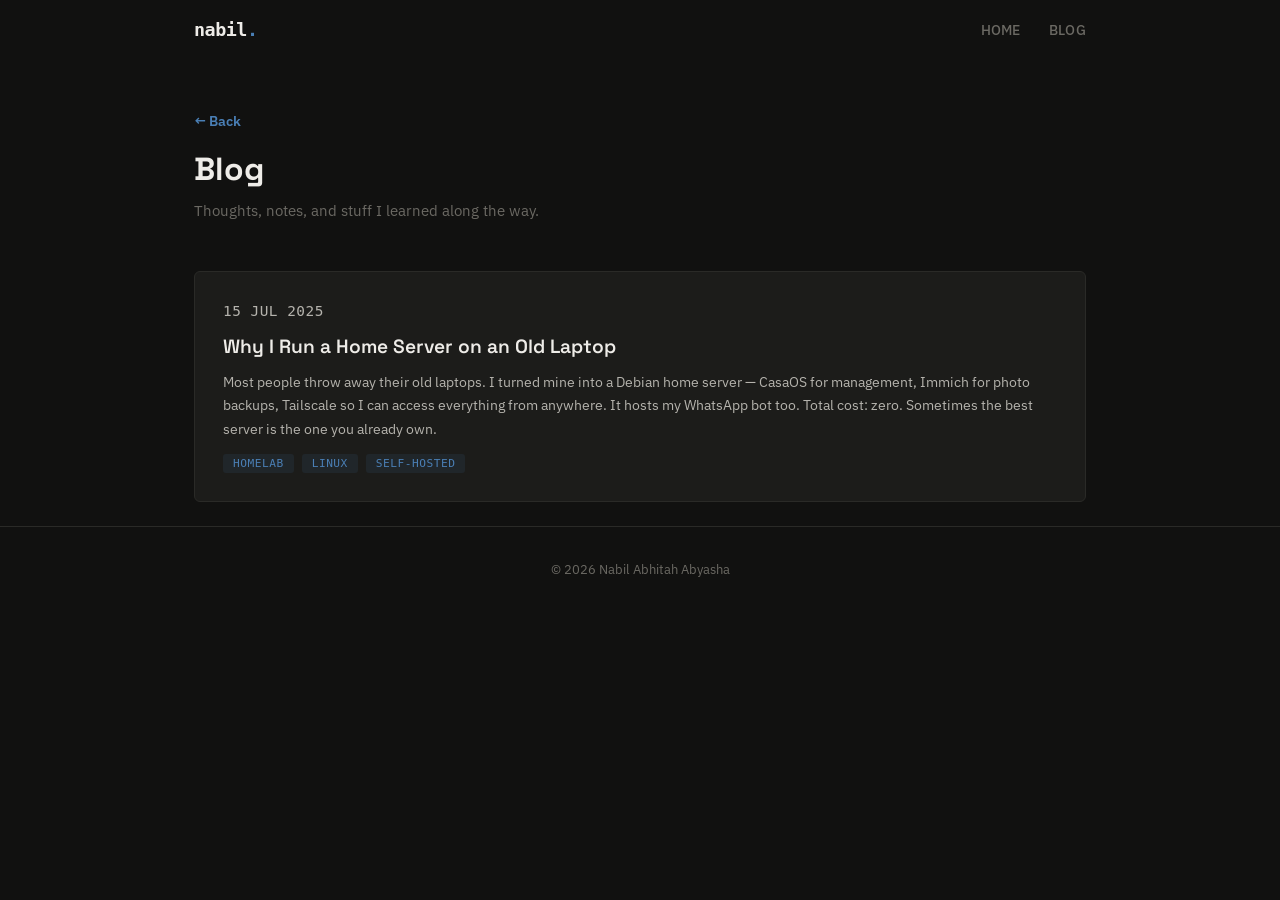
==== blog.html @ e85de996 "feat: add blog page with navbar link - blog.html with first post (homeserver) - template comment blo" ====
<!DOCTYPE html>
<html lang="en">
<head>
  <meta charset="UTF-8">
  <meta name="viewport" content="width=device-width, initial-scale=1.0">
  <title>Blog — Nabil Abhitah Abyasha</title>
  <link rel="icon" href="favicon.svg" type="image/svg+xml">
  <link rel="preconnect" href="https://fonts.googleapis.com">
  <link rel="preconnect" href="https://fonts.gstatic.com" crossorigin>
  <link href="https://fonts.googleapis.com/css2?family=IBM+Plex+Sans:wght@400;500;600&family=Space+Grotesk:wght@500;600;700;800&display=swap" rel="stylesheet">
  <link rel="stylesheet" href="style.css">
  <style>
    .blog-header {
      max-width: var(--max-w);
      margin: 0 auto;
      padding: 48px 24px 24px;
    }
    .blog-header h1 {
      font: 700 2rem/1.3 var(--heading-font);
      color: var(--heading);
      margin-bottom: 8px;
    }
    .blog-header p {
      color: var(--muted);
      font-size: 0.95rem;
    }
    .blog-list {
      max-width: var(--max-w);
      margin: 0 auto;
      padding: 24px;
      display: flex;
      flex-direction: column;
      gap: 20px;
    }
    .blog-post {
      background: var(--surface);
      border: 1px solid var(--border);
      border-radius: var(--radius);
      padding: 28px;
      transition: border-color 0.2s, transform 0.2s;
    }
    .blog-post:hover {
      border-color: var(--accent);
      transform: translateY(-2px);
    }
    .blog-date {
      font: 0.75rem var(--mono);
      color: var(--muted);
      text-transform: uppercase;
      letter-spacing: 0.5px;
      margin-bottom: 10px;
    }
    .blog-post h2 {
      font: 600 1.2rem/1.4 var(--heading-font);
      color: var(--heading);
      margin-bottom: 10px;
    }
    .blog-post p {
      font-size: 0.9rem;
      color: var(--text);
      line-height: 1.6;
    }
    .blog-tags {
      display: flex;
      gap: 8px;
      margin-top: 14px;
      flex-wrap: wrap;
    }
    .blog-tag {
      font: 0.7rem var(--mono);
      color: var(--accent);
      background: var(--accent-glow);
      padding: 3px 10px;
      border-radius: 3px;
      text-transform: uppercase;
      letter-spacing: 0.5px;
    }
    .back-link {
      display: inline-block;
      margin-bottom: 16px;
      font-size: 0.85rem;
      font-weight: 600;
    }
  </style>
</head>
<body>

  <nav class="nav">
    <a href="index.html" class="logo">nabil<span class="dot">.</span></a>
    <button class="hamburger" aria-label="Menu">
      <span></span><span></span><span></span>
    </button>
    <ul class="nav-links">
      <li><a href="index.html">Home</a></li>
      <li><a href="blog.html">Blog</a></li>
    </ul>
  </nav>

  <div class="blog-header">
    <a href="index.html" class="back-link">← Back</a>
    <h1>Blog</h1>
    <p>Thoughts, notes, and stuff I learned along the way.</p>
  </div>

  <div class="blog-list">

    <!-- TEMPLATE: copy this block to add a new post -->
    <article class="blog-post">
      <p class="blog-date">15 Jul 2025</p>
      <h2>Why I Run a Home Server on an Old Laptop</h2>
      <p>
        Most people throw away their old laptops. I turned mine into a Debian
        home server — CasaOS for management, Immich for photo backups,
        Tailscale so I can access everything from anywhere. It hosts my
        WhatsApp bot too. Total cost: zero. Sometimes the best server is
        the one you already own.
      </p>
      <div class="blog-tags">
        <span class="blog-tag">homelab</span>
        <span class="blog-tag">linux</span>
        <span class="blog-tag">self-hosted</span>
      </div>
    </article>
    <!-- END TEMPLATE -->

  </div>

  <footer>
    <p class="muted">© 2026 Nabil Abhitah Abyasha</p>
  </footer>

  <script>
    var hamburger = document.querySelector('.hamburger');
    var navLinks = document.querySelector('.nav-links');
    hamburger.addEventListener('click', function () {
      hamburger.classList.toggle('active');
      navLinks.classList.toggle('open');
    });
    navLinks.addEventListener('click', function (e) {
      if (e.target.tagName === 'A') {
        hamburger.classList.remove('active');
        navLinks.classList.remove('open');
      }
    });
  </script>
</body>
</html>
---- style.css ----
*,
*::before,
*::after {
  margin: 0;
  padding: 0;
  box-sizing: border-box;
}

:root {
  --bg:       #111110;
  --bg-alt:   #161615;
  --surface:  #1c1c1a;
  --border:   #2a2a27;

  --accent:       #4a7fb5;
  --accent-hover: #5e94c9;
  --accent-glow:  #4a7fb51a;

  --text:    #b5b3ad;
  --heading: #eeece8;
  --muted:   #6b6963;

  --sans: 'IBM Plex Sans', 'Segoe UI', system-ui, sans-serif;
  --heading-font: 'Space Grotesk', 'Segoe UI', system-ui, sans-serif;
  --mono: 'JetBrains Mono', 'Fira Code', Consolas, monospace;

  --max-w:  940px;
  --radius: 6px;
}

html {
  scroll-behavior: smooth;
  scroll-padding-top: 70px;
}

body {
  background: var(--bg);
  color: var(--text);
  font: 16px/1.65 var(--sans);
}

a {
  color: var(--accent);
  text-decoration: none;
}
a:hover {
  color: var(--accent-hover);
}

ul { list-style: none; }

.nav {
  position: sticky;
  top: 0;
  z-index: 10;
  display: flex;
  justify-content: space-between;
  align-items: center;
  max-width: var(--max-w);
  margin: 0 auto;
  padding: 16px 24px;
  background: var(--bg);
  border-bottom: 1px solid transparent;
}

.nav.scrolled {
  border-bottom-color: var(--border);
}

.logo {
  font: 700 1.15rem var(--mono);
  color: var(--heading);
  letter-spacing: -0.5px;
}
.logo .dot { color: var(--accent); }

.nav-links {
  display: flex;
  gap: 28px;
}
.nav-links a {
  color: var(--muted);
  font-size: 0.85rem;
  font-weight: 500;
  text-transform: uppercase;
  letter-spacing: 0.3px;
}
.nav-links a:hover {
  color: var(--text);
  text-decoration: none;
}

.hero {
  display: flex;
  align-items: center;
  gap: 48px;
  max-width: var(--max-w);
  margin: 0 auto;
  padding: 80px 24px 60px;
}

.hero-text { flex: 1; }

.tagline {
  font-size: 0.8rem;
  font-weight: 600;
  text-transform: uppercase;
  letter-spacing: 1.5px;
  color: var(--accent);
  margin-bottom: 12px;
}

.hero h1 {
  font: 800 2.8rem/1.15 var(--heading-font);
  color: var(--heading);
  margin-bottom: 20px;
  letter-spacing: -1px;
}

.highlight { color: var(--accent); }

.bio {
  max-width: 480px;
  margin-bottom: 28px;
}

.buttons { display: flex; gap: 12px; }

.btn {
  display: inline-block;
  padding: 10px 22px;
  border-radius: var(--radius);
  font-size: 0.85rem;
  font-weight: 600;
}

.btn.primary {
  background: var(--accent);
  color: #fff;
}
.btn.primary:hover {
  background: var(--accent-hover);
  color: #fff;
  text-decoration: none;
}

.btn.outline {
  border: 1px solid var(--border);
  color: var(--text);
}
.btn.outline:hover {
  border-color: var(--accent);
  color: var(--accent);
  text-decoration: none;
}

.hero-card {
  flex-shrink: 0;
}
.hero-card pre {
  font: 0.72rem/1.5 var(--mono);
  color: var(--accent);
  background: var(--surface);
  border: 1px solid var(--border);
  border-radius: var(--radius);
  padding: 16px 20px;
  box-shadow: 0 0 40px var(--accent-glow);
}

.sep {
  max-width: var(--max-w);
  margin: 0 auto;
  border: none;
  border-top: 1px solid var(--border);
  margin-inline: 24px;
}

.page-section {
  max-width: var(--max-w);
  margin: 0 auto;
  padding: 72px 24px;
}

.page-section.alt {
  background: var(--bg-alt);
  max-width: 100%;
}

.page-section.alt h2,
.page-section.alt .subtitle,
.page-section.alt .skill-cols {
  max-width: var(--max-w);
  margin-left: auto;
  margin-right: auto;
}

.page-section h2 {
  font: 700 1.6rem/1.3 var(--heading-font);
  color: var(--heading);
  margin-bottom: 8px;
}

.subtitle {
  color: var(--muted);
  font-size: 0.95rem;
  margin-bottom: 40px;
}

.cards {
  display: grid;
  grid-template-columns: repeat(auto-fit, minmax(260px, 1fr));
  gap: 20px;
}

.card {
  background: var(--surface);
  border: 1px solid var(--border);
  border-radius: var(--radius);
  padding: 24px;
  transition: border-color 0.2s, transform 0.2s;
}
.card:hover {
  border-color: var(--accent);
  transform: translateY(-2px);
}

.tag {
  display: block;
  font: 0.7rem var(--mono);
  color: var(--accent);
  text-transform: uppercase;
  letter-spacing: 1px;
  margin-bottom: 10px;
}

.card h3 {
  font-size: 1.1rem;
  color: var(--heading);
  margin-bottom: 10px;
}

.card p {
  font-size: 0.88rem;
  color: var(--muted);
  line-height: 1.55;
  margin-bottom: 16px;
}

.card a {
  font-size: 0.85rem;
  font-weight: 600;
}

.skill-cols {
  display: grid;
  grid-template-columns: repeat(auto-fit, minmax(220px, 1fr));
  gap: 24px;
  padding: 0 24px;
}

.skill-box {
  background: var(--surface);
  border: 1px solid var(--border);
  border-radius: var(--radius);
  padding: 24px;
}

.skill-box h3 {
  font: 600 0.85rem/1.4 var(--heading-font);
  text-transform: uppercase;
  letter-spacing: 0.8px;
  color: var(--heading);
  padding-bottom: 10px;
  margin-bottom: 14px;
  border-bottom: 1px solid var(--border);
}

.skill-box li {
  font-size: 0.9rem;
  padding: 5px 0 5px 12px;
  border-left: 2px solid var(--border);
  transition: border-color 0.15s;
}
.skill-box li:hover {
  border-left-color: var(--accent);
}

.contact-row {
  display: flex;
  gap: 20px;
  flex-wrap: wrap;
}

.contact-link {
  display: flex;
  flex-direction: column;
  gap: 4px;
  background: var(--surface);
  border: 1px solid var(--border);
  border-radius: var(--radius);
  padding: 24px 32px;
  min-width: 220px;
  transition: border-color 0.2s, transform 0.2s;
}
.contact-link:hover {
  border-color: var(--accent);
  transform: translateY(-2px);
  text-decoration: none;
}

.contact-link .icon {
  font: 1.4rem var(--mono);
  color: var(--accent);
}

.contact-link strong {
  font-size: 0.75rem;
  text-transform: uppercase;
  letter-spacing: 1px;
  color: var(--muted);
}

.contact-link span:last-child {
  font-size: 0.9rem;
  color: var(--text);
}

footer {
  text-align: center;
  padding: 32px 24px;
  border-top: 1px solid var(--border);
  font-size: 0.8rem;
  color: var(--muted);
}
footer p + p { margin-top: 4px; }

.muted { color: var(--muted); }

::-webkit-scrollbar       { width: 5px; }
::-webkit-scrollbar-track { background: var(--bg); }
::-webkit-scrollbar-thumb { background: var(--border); border-radius: 3px; }

::selection {
  background: var(--accent);
  color: var(--bg);
}

.page-section,
.hero {
  opacity: 0;
  transform: translateY(16px);
}
.page-section.visible,
.hero.visible {
  opacity: 1;
  transform: translateY(0);
  transition: opacity 0.5s ease, transform 0.5s ease;
}

.hamburger {
  display: none;
  flex-direction: column;
  gap: 5px;
  cursor: pointer;
  background: none;
  border: none;
  padding: 4px;
}
.hamburger span {
  display: block;
  width: 22px;
  height: 2px;
  background: var(--text);
  border-radius: 2px;
  transition: transform 0.25s, opacity 0.25s;
}
.hamburger.active span:nth-child(1) { transform: translateY(7px) rotate(45deg); }
.hamburger.active span:nth-child(2) { opacity: 0; }
.hamburger.active span:nth-child(3) { transform: translateY(-7px) rotate(-45deg); }

@media (max-width: 700px) {
  .hamburger { display: flex; }
  .nav-links {
    display: none;
    position: absolute;
    top: 100%;
    left: 0;
    right: 0;
    flex-direction: column;
    background: var(--bg);
    border-bottom: 1px solid var(--border);
    padding: 16px 24px;
    gap: 16px;
  }
  .nav-links.open { display: flex; }
  .nav-links a { font-size: 0.9rem; }
  .nav { position: relative; }
  .hero {
    flex-direction: column-reverse;
    padding: 48px 20px 40px;
    gap: 32px;
  }
  .hero h1 { font-size: 2rem; }
  .hero-card pre { font-size: 0.62rem; }
  .page-section { padding: 48px 20px; }
  .skill-cols { padding: 0; }
}
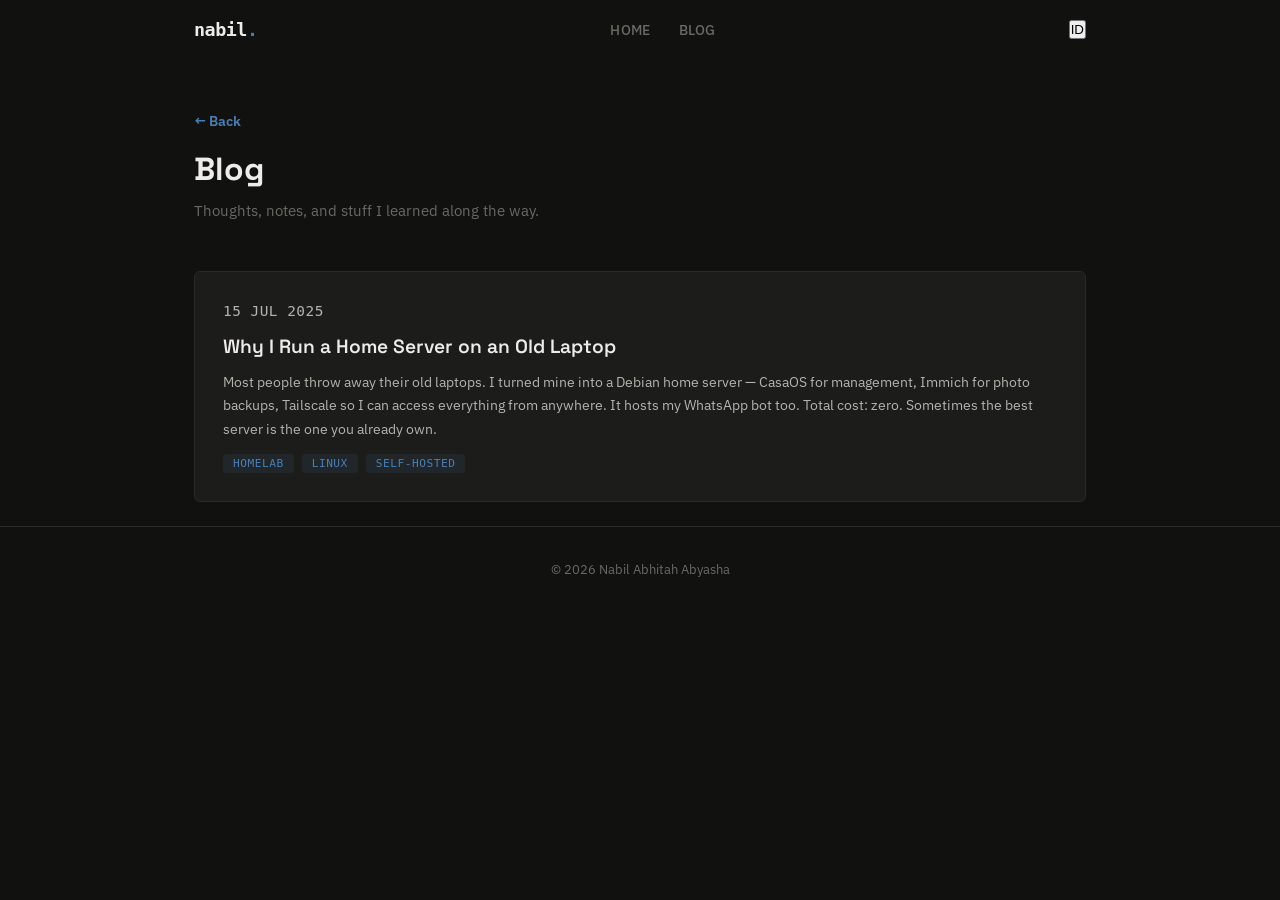
==== commit 3594f791: "Blog edit & bahasa" ====
--- a/blog.html
+++ b/blog.html
@@ -91,15 +91,16 @@
       <span></span><span></span><span></span>
     </button>
     <ul class="nav-links">
-      <li><a href="index.html">Home</a></li>
-      <li><a href="blog.html">Blog</a></li>
+      <li><a href="index.html" data-i18n="blog.nav.home">Home</a></li>
+      <li><a href="blog.html" data-i18n="blog.nav.blog">Blog</a></li>
     </ul>
+    <button class="lang-toggle" onclick="toggleLang()">ID</button>
   </nav>
 
   <div class="blog-header">
-    <a href="index.html" class="back-link">← Back</a>
-    <h1>Blog</h1>
-    <p>Thoughts, notes, and stuff I learned along the way.</p>
+    <a href="index.html" class="back-link" data-i18n="blog.back">← Back</a>
+    <h1 data-i18n="blog.title">Blog</h1>
+    <p data-i18n="blog.subtitle">Thoughts, notes, and stuff I learned along the way.</p>
   </div>
 
   <div class="blog-list">
@@ -107,8 +108,8 @@
     <!-- TEMPLATE: copy this block to add a new post -->
     <article class="blog-post">
       <p class="blog-date">15 Jul 2025</p>
-      <h2>Why I Run a Home Server on an Old Laptop</h2>
-      <p>
+      <h2 data-i18n="blog.post1.title">Why I Run a Home Server on an Old Laptop</h2>
+      <p data-i18n="blog.post1.body">
         Most people throw away their old laptops. I turned mine into a Debian
         home server — CasaOS for management, Immich for photo backups,
         Tailscale so I can access everything from anywhere. It hosts my
@@ -126,9 +127,10 @@
   </div>
 
   <footer>
-    <p class="muted">© 2026 Nabil Abhitah Abyasha</p>
+    <p class="muted" data-i18n="footer.copy">© 2026 Nabil Abhitah Abyasha</p>
   </footer>
 
+  <script src="lang.js"></script>
   <script>
     var hamburger = document.querySelector('.hamburger');
     var navLinks = document.querySelector('.nav-links');
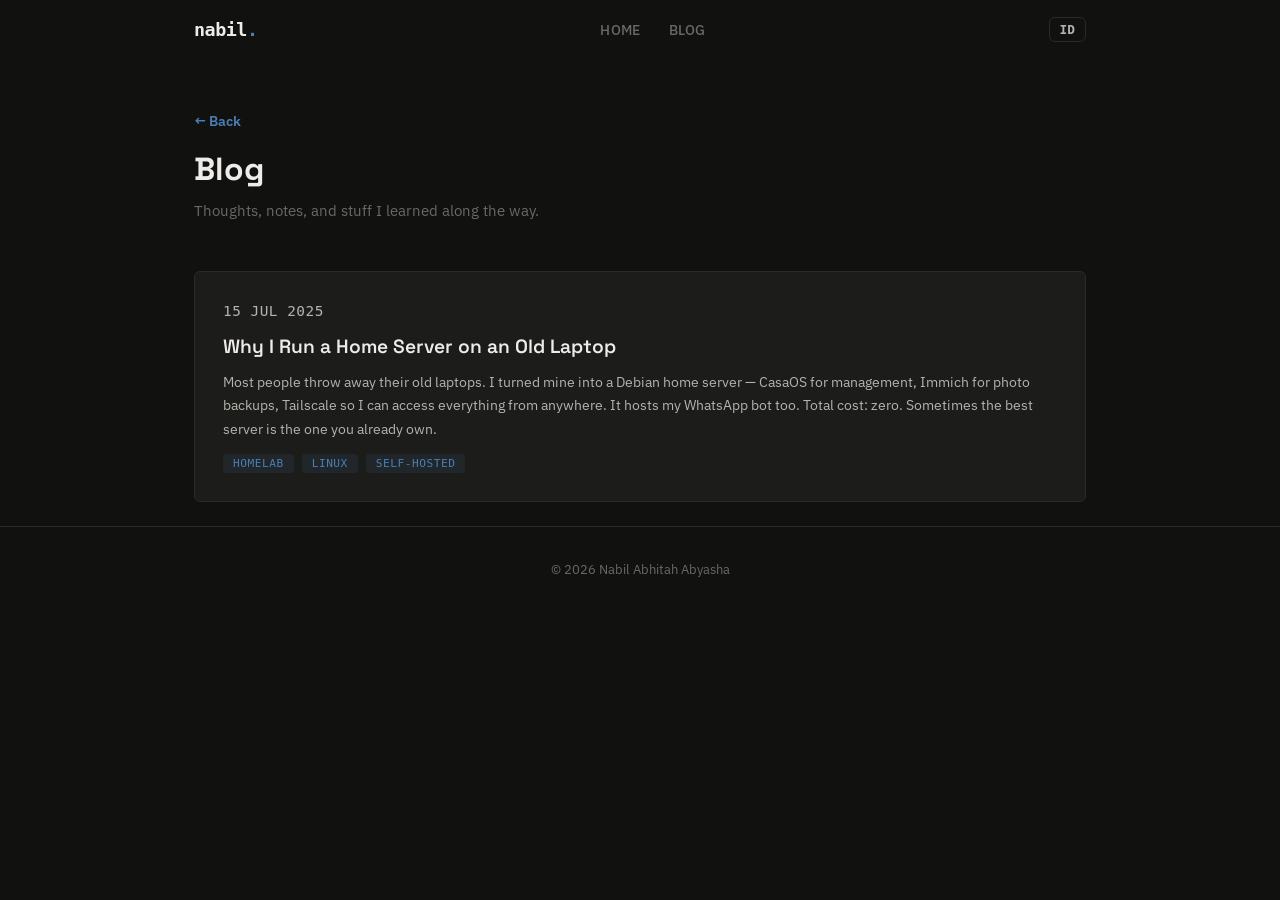
==== commit 015da1c6: "improve cards menu and Indonesian language pt2" ====
--- a/blog.html
+++ b/blog.html
@@ -91,16 +91,16 @@
       <span></span><span></span><span></span>
     </button>
     <ul class="nav-links">
-      <li><a href="index.html" data-i18n="blog.nav.home">Home</a></li>
-      <li><a href="blog.html" data-i18n="blog.nav.blog">Blog</a></li>
+      <li><a href="index.html">Home</a></li>
+      <li><a href="blog.html">Blog</a></li>
     </ul>
     <button class="lang-toggle" onclick="toggleLang()">ID</button>
   </nav>
 
   <div class="blog-header">
-    <a href="index.html" class="back-link" data-i18n="blog.back">← Back</a>
-    <h1 data-i18n="blog.title">Blog</h1>
-    <p data-i18n="blog.subtitle">Thoughts, notes, and stuff I learned along the way.</p>
+    <a href="index.html" class="back-link">← Back</a>
+    <h1>Blog</h1>
+    <p>Thoughts, notes, and stuff I learned along the way.</p>
   </div>
 
   <div class="blog-list">
@@ -108,8 +108,8 @@
     <!-- TEMPLATE: copy this block to add a new post -->
     <article class="blog-post">
       <p class="blog-date">15 Jul 2025</p>
-      <h2 data-i18n="blog.post1.title">Why I Run a Home Server on an Old Laptop</h2>
-      <p data-i18n="blog.post1.body">
+      <h2>Why I Run a Home Server on an Old Laptop</h2>
+      <p>
         Most people throw away their old laptops. I turned mine into a Debian
         home server — CasaOS for management, Immich for photo backups,
         Tailscale so I can access everything from anywhere. It hosts my
@@ -127,10 +127,9 @@
   </div>
 
   <footer>
-    <p class="muted" data-i18n="footer.copy">© 2026 Nabil Abhitah Abyasha</p>
+    <p class="muted">© 2026 Nabil Abhitah Abyasha</p>
   </footer>
 
-  <script src="lang.js"></script>
   <script>
     var hamburger = document.querySelector('.hamburger');
     var navLinks = document.querySelector('.nav-links');
--- a/style.css
+++ b/style.css
@@ -210,6 +210,7 @@
   display: grid;
   grid-template-columns: repeat(auto-fit, minmax(260px, 1fr));
   gap: 20px;
+  align-items: center;
 }
 
 .card {
@@ -251,6 +252,48 @@
   font-weight: 600;
 }
 
+/* Logo marquee */
+.logo-marquee {
+  overflow: hidden;
+  margin-top: 16px;
+  border-top: 1px solid var(--border);
+  padding-top: 14px;
+  mask-image: linear-gradient(90deg, transparent, #000 10%, #000 90%, transparent);
+  -webkit-mask-image: linear-gradient(90deg, transparent, #000 10%, #000 90%, transparent);
+}
+
+.logo-track {
+  display: flex;
+  gap: 20px;
+  align-items: center;
+  width: max-content;
+  animation: marquee 20s linear infinite;
+}
+
+.logo-track img {
+  height: 16px;
+  align-self: center;
+  width: auto;
+  opacity: 0.45;
+  filter: grayscale(1) brightness(1.5);
+  transition: opacity 0.2s, filter 0.2s;
+  flex-shrink: 0;
+}
+
+.card:hover .logo-track img {
+  opacity: 0.7;
+  filter: grayscale(0);
+}
+
+.logo-track:hover {
+  animation-play-state: paused;
+}
+
+@keyframes marquee {
+  0%   { transform: translateX(0); }
+  100% { transform: translateX(-50%); }
+}
+
 .skill-cols {
   display: grid;
   grid-template-columns: repeat(auto-fit, minmax(220px, 1fr));
@@ -288,6 +331,7 @@
 .contact-row {
   display: flex;
   gap: 20px;
+  align-items: center;
   flex-wrap: wrap;
 }
 
@@ -380,6 +424,7 @@
 
 @media (max-width: 700px) {
   .hamburger { display: flex; }
+  .nav-right { gap: 12px; }
   .nav-links {
     display: none;
     position: absolute;
@@ -405,3 +450,36 @@
   .page-section { padding: 48px 20px; }
   .skill-cols { padding: 0; }
 }
+
+/* Highlight for specific cards */
+.card.highlight {
+  border-color: var(--accent);
+  box-shadow: 0 0 15px rgba(234, 46, 46, 0.2);
+}
+
+/* Navbar Right Grouping */
+.nav-right {
+  display: flex;
+  align-items: center;
+  gap: 20px;
+  align-items: center;
+}
+
+/* Language Toggle styling to make it fit */
+.lang-toggle {
+  background: transparent;
+  color: var(--text);
+  border: 1px solid var(--border);
+  padding: 4px 10px;
+  border-radius: 6px;
+  font: 600 0.8rem var(--mono);
+  cursor: pointer;
+  transition: all 0.2s;
+  text-transform: uppercase;
+}
+
+.lang-toggle:hover {
+  background: var(--surface);
+  color: var(--heading);
+  border-color: var(--text);
+}
